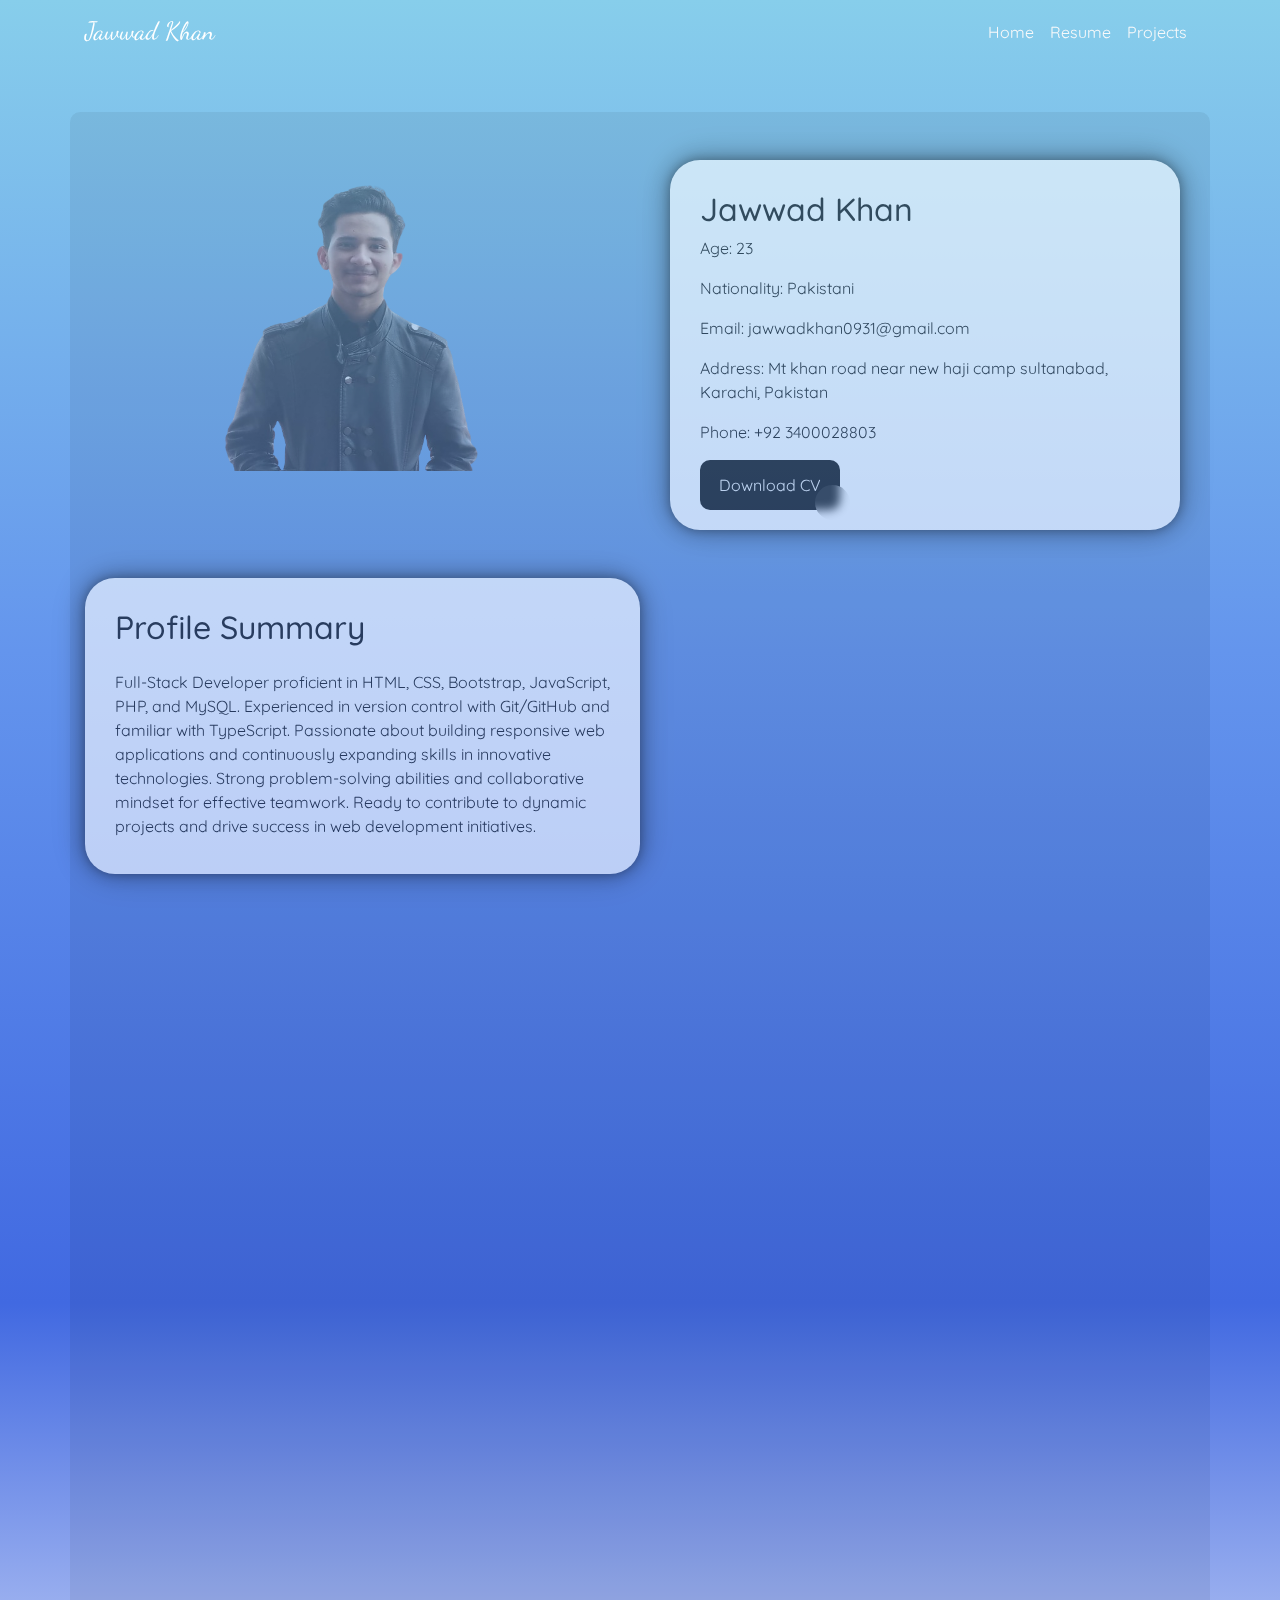
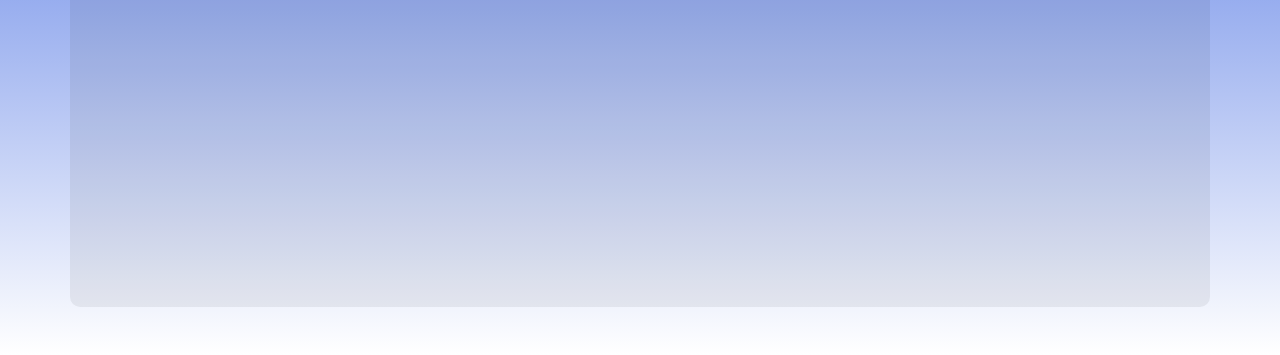
==== resume.html @ 65261dac "new addition" ====
<!DOCTYPE html>
<html lang="en">
<head>
    <meta charset="UTF-8">
    <meta name="viewport" content="width=device-width, initial-scale=1.0">
    <title>Portfolio</title>
    <link rel="icon" href="images/j.png" type="image/x-icon">
    <link rel="stylesheet" href="https://maxcdn.bootstrapcdn.com/bootstrap/4.5.2/css/bootstrap.min.css">
    <link rel="stylesheet" href="https://cdn.jsdelivr.net/npm/bootstrap-icons@1.11.1/font/bootstrap-icons.css" integrity="sha384-4LISF5TTJX/fLmGSxO53rV4miRxdg84mZsxmO8Rx5jGtp/LbrixFETvWa5a6sESd" crossorigin="anonymous">
    <link rel="stylesheet" href="index.css">
    <link rel="stylesheet" href="resume.css">
    <!-- Animation links -->
    <link rel="stylesheet" href="https://unpkg.com/aos@next/dist/aos.css" />
    <!-- google fonts -->
    <link rel="preconnect" href="https://fonts.googleapis.com">
    <link rel="preconnect" href="https://fonts.gstatic.com" crossorigin>
    <link href="https://fonts.googleapis.com/css2?family=Dancing+Script:wght@400..700&family=Montserrat:ital,wght@0,100..900;1,100..900&family=Quicksand:wght@300..700&display=swap" rel="stylesheet">

    <!-- font for name banner -->
    <link rel="preconnect" href="https://fonts.googleapis.com">
    <link rel="preconnect" href="https://fonts.gstatic.com" crossorigin>
    <link href="https://fonts.googleapis.com/css2?family=Dancing+Script:wght@400..700&family=Montserrat:ital,wght@0,100..900;1,100..900&display=swap" rel="stylesheet">
</head>
<body>
    <!-- Navigation Bar -->
    <nav class="navbar navbar-expand-lg" id="navbar" data-aos="slide-down" data-aos-duration="1500">
        <div class="container">
            <a class="navbar-brand glow-text" href="#" style="font-family: Dancing Script, cursive;font-size: 25px;">Jawwad Khan</a>
            <button class="navbar-toggler" type="button" data-toggle="collapse" data-target="#navbarNav" aria-controls="navbarNav" aria-expanded="false" aria-label="Toggle navigation">
                <span class="bi bi-menu-button-wide-fill" style="color: #fff;"></span>
            </button>
            <div class="collapse navbar-collapse" id="navbarNav">
                <ul class="navbar-nav ml-auto">
                    <li class="nav-item">
                        <a class="nav-link text-light glow-text" href="index.html">Home</a>
                    </li>
                    <li class="nav-item">
                        <a class="nav-link text-light glow-text" href="#">Resume</a>
                    </li>
                    <li class="nav-item">
                        <a class="nav-link text-light glow-text" href="project.html">Projects</a>
                    </li>
                </ul>
            </div>
        </div>
    </nav>
    <!-- Resume Section -->
    <div class="container my-5" data-aos="" data-aos-delay="20" id="resume_border">
        <div class="row">
            <div class="col-md-6 col-sm-12 col-sm-12 d-flex align-items-center justify-content-center">
                <div>
                    <img src="images/jk.png" height="300px" width="300px" alt="" data-aos="fade-in">
                </div>
            </div>
            <div class="col-md-6 col-sm-12"  data-aos="ease-in"  data-aos-duration="800">
                <div class="container mt-5">
                    <div class="row">
                        <div class="col-md-12 col-sm-12 col-xs-12">
                            <div class="col-md-12  profileSummary">
                            <div  data-aos="zoom-in"  data-aos-duration="3000">
                            <h2>Jawwad Khan</h2>
                            <p>Age: 23</p>
                            <p>Nationality: Pakistani</p>
                            <p>Email: jawwadkhan0931@gmail.com</p>
                            <p>Address: Mt khan road near new haji camp sultanabad, Karachi, Pakistan</p>
                            <p>Phone: +92 3400028803</p>
                            <a href="images/jawwadkhancv.pdf" id="cv_btn">Download CV</a>
                            </div>
                        </div>
                    </div>
                    </div>
                </div>
            </div>
        </div>
        <div class="row">    
            <div class="col-md-12 col-sm-12 mt-5" data-aos="slide-right">
                <div class="col-md-6 profileSummary">
                    <h2 class="mb-4 Underlining" data-aos="zoom-in"  data-aos-duration="3000">Profile Summary</h2>
                <p data-aos="zoom-in"  data-aos-duration="3000">Full-Stack Developer proficient in HTML, CSS, Bootstrap, JavaScript, PHP, and MySQL. Experienced in version control with Git/GitHub and familiar with TypeScript. Passionate about building responsive web applications and continuously expanding skills in innovative technologies. Strong problem-solving abilities and collaborative mindset for effective teamwork. Ready to contribute to dynamic projects and drive success in web development initiatives.</p>
                </div>
            </div>
            <div class="col-md-12 col-sm-12  mt-5 d-flex justify-content-end" data-aos="slide-left">
                <div class="col-md-6 profileSummary">
                <h2 class="mb-4 Underlining"  data-aos="zoom-in"  data-aos-duration="3000">Skills and Expertise</h2>
                <ul  data-aos="zoom-in"  data-aos-duration="3000">
                    <li>HTML/CSS</li>
                    <li>JavaScript</li>
                    <li>Responsive Design</li>
                    <li>Version Control</li>
                    <li>UI/UX Design</li>
                    <li>Testing and Debugging</li>
                    <li>Bootstrap</li>
                    <li>MySQL Workbench</li>
                    <li>PHP</li>
                </ul>
            </div>
            </div>
            <div class="col-md-12 col-sm-12 mt-5" data-aos="slide-right">
                <div class="col-md-6 profileSummary">
                <h2 class="mb-4 Underlining" data-aos="zoom-in"  data-aos-duration="3000">Education</h2>
                <div class="mb-4" data-aos="zoom-in"  data-aos-duration="3000">
                    <h5 class="fw-bold" >Aptech Clifton</h5>
                    <p>3 years higher diploma in Software Engineering</p>
                </div>
                <div class="mb-4" data-aos="zoom-in"  data-aos-duration="3000">
                    <h5 class="fw-bold" >Karachi University</h5>
                    <p>4 years bachelor's in Sociology</p>
                </div>
                <div class="mb-4" data-aos="zoom-in"  data-aos-duration="3000">
                    <h5 class="fw-bold" >SM Commerce College</h5>
                    <p>2 years intermediate in ICOM</p>
                </div>
                <div class="mb-4" data-aos="zoom-in"  data-aos-duration="3000">
                    <h5 class="fw-bold" >Star Academy Secondary School</h5>
                    <p>2 years matriculation in Bio-Science</p>
                </div>
            </div>
            </div>
            <div class="col-md-12 col-sm-12 mt-5 d-flex justify-content-end" data-aos="slide-left">
                <div class="col-md-6 profileSummary">
                <h2 class="mb-4"  data-aos="zoom-in"  data-aos-duration="3000">Social Links</h2>
                <a href="https://www.linkedin.com/in/muhammad-jawwad-khan-08bb4025b/" class="social_links"><i class="bi bi-linkedin" data-aos="zoom-in"  data-aos-duration="3000"></i></a>
                <a href="https://github.com/jawwad0931" class="social_links"><i class="bi bi-github" data-aos="zoom-in"  data-aos-duration="3000"></i></a>
            </div>
        </div>
    </div>
    </div>

    <script src="index.js"></script>
    <script src="https://code.jquery.com/jquery-3.5.1.slim.min.js"></script>
    <script src="https://cdn.jsdelivr.net/npm/@popperjs/core@2.5.4/dist/umd/popper.min.js"></script>
    <script src="https://maxcdn.bootstrapcdn.com/bootstrap/4.5.2/js/bootstrap.min.js"></script>
    <script src="https://unpkg.com/aos@next/dist/aos.js"></script>
    <script>
      AOS.init();
    </script>
</body>
</html>
---- index.css ----
@import url('https://fonts.googleapis.com/css?family=Nunito+Sans&display=swap');
/* Resetting default styles */
body {
  font-family: "Quicksand", sans-serif;
  margin: 0;
  padding: 0;
  box-sizing: border-box;
  width: 100%;
  height: auto;
}



/* Header and Navigation Styling */
.jumbotron {
  background-color: black;
}

/* Styling for text with glow effect */
.glow-text {
  text-decoration: none;
  color: white;
  position: relative;
  transition: color 0.3s ease;
}

.glow-text::before {
  content: "";
  position: absolute;
  width: 100%;
  height: 2px;
  bottom: -1px;
  left: 0;
  background: linear-gradient(to right, #ff0066, #ff6b00, #ffeb3b, #4caf50, #00bcd4, #673ab7, #ff0066);
  background-size: 300%;
  border-radius: 5px;
  opacity: 0;
  transition: opacity 0.3s ease;
}

.glow-text:hover {
  color: transparent;
}

.glow-text:hover::before {
  opacity: 1;
  animation: glow-animation 1.5s linear infinite;
}

@keyframes glow-animation {
  0% {
    background-position: 0 50%;
  }
  100% {
    background-position: 100% 50%;
  }
}

/* Social Media Icons Styling */
.Icon_ul {
  display: flex;
  justify-content: left;
  align-items: center;
  padding-left: 0;
  margin-left: 0;
}

#github,
#LinkedIn,
#facebook {
  font-size: 35px !important;
  background-color: #333;
  color: #fff;
  box-shadow: 2px 2px 2px rgba(0, 0, 0, 0.5), 10px 1px 12px rgba(0, 0, 0, 0.5), 2px 2px 10px rgba(0, 0, 0, 0.5), 2px 2px 3px rgba(0, 0, 0, 0.5), inset 2px 2px 10px rgba(0, 0, 0, 0.5), inset 2px 2px 10px rgba(0, 0, 0, 0.5), inset 2px 2px 10px rgba(0, 0, 0, 0.5), inset 2px 2px 10px rgba(0, 0, 0, 0.5);
  border-radius: 29px;
  padding: 10px 17px;
  margin: 0 0px;
  animation: animate 3s linear infinite;
  text-shadow: 0 0 50px #0072ff, 0 0 100px #0072ff, 0 0 150px #0072ff, 0 0 200px #0072ff;
}

#LinkedIn {
  animation-delay: 0.3s;
  font-size: 25px !important;
}
#facebook {
  animation-delay: 0.7s;
  font-size: 25px !important;
}
#github {
  animation-delay: 0.1s;
  font-size: 25px !important;
}

@keyframes animate {
  from {
    filter: hue-rotate(0deg);
  }
  to {
    filter: hue-rotate(360deg);
  }
}

/* Styling for the image */
.pic_img {
  border-radius: 50%;
  box-shadow: 0 0 25px 15px rgba(0, 255, 255, 0.7);
  animation: glow 2s infinite alternate;
}

@keyframes glow {
  0% {
    border-color: rgba(0, 255, 0, 0.5);
    box-shadow: 0 0 25px 15px rgba(0, 255, 0, 0.5);
  }
  25% {
    border-color: rgba(128, 0, 128, 0.5);
    box-shadow: 0 0 25px 15px rgba(128, 0, 128, 0.5);
  }
  50% {
    border-color: rgba(0, 0, 255, 0.5);
    box-shadow: 0 0 25px 15px rgba(0, 0, 255, 0.5);
  }
  100% {
    border-color: rgba(255, 0, 0, 0.5);
    box-shadow: 0 0 25px 15px rgba(255, 0, 0, 0.5);
  }
}





/* Responsive styling for smaller screens */
@media (max-width: 768px) {
  .banner_section img {
    display: none;
  }

  .social-links {
    text-align: center;
    margin-top: 20px;
  }
}
/* Resetting default styles */
body {
  font-family: Arial, sans-serif;
  margin: 0;
  padding: 0;
  box-sizing: border-box;
  background-color: black;
}

/* Header and Navigation Styling */
.jumbotron {
  background-color: black;
}

/* Styling for text with glow effect */
.glow-text {
  text-decoration: none;
  color: white;
  position: relative;
  transition: color 0.3s ease;
}

.glow-text::before {
  content: "";
  position: absolute;
  width: 100%;
  height: 2px;
  bottom: -1px;
  left: 0;
  background: linear-gradient(to right, #ff0066, #ff6b00, #ffeb3b, #4caf50, #00bcd4, #673ab7, #ff0066);
  background-size: 300%;
  border-radius: 5px;
  opacity: 0;
  transition: opacity 0.3s ease;
}

.glow-text:hover {
  color: transparent;
}

.glow-text:hover::before {
  opacity: 1;
  animation: glow-animation 1.5s linear infinite;
}

@keyframes glow-animation {
  0% {
    background-position: 0 50%;
  }
  100% {
    background-position: 100% 50%;
  }
}

/* Social Media Icons Styling */
.Icon_ul {
  display: flex;
  justify-content: left;
  align-items: center;
  padding-left: 0;
  margin-left: 0;
}

#github,
#LinkedIn,
#facebook {
  font-size: 35px;
  background-color: #333;
  color: #fff;
  box-shadow: 2px 2px 2px rgba(0, 0, 0, 0.5), 10px 1px 12px rgba(0, 0, 0, 0.5), 2px 2px 10px rgba(0, 0, 0, 0.5), 2px 2px 3px rgba(0, 0, 0, 0.5), inset 2px 2px 10px rgba(0, 0, 0, 0.5), inset 2px 2px 10px rgba(0, 0, 0, 0.5), inset 2px 2px 10px rgba(0, 0, 0, 0.5), inset 2px 2px 10px rgba(0, 0, 0, 0.5);
  border-radius: 29px;
  padding: 10px 17px;
  margin: 0 0px;
  animation: animate 3s linear infinite;
  text-shadow: 0 0 50px #0072ff, 0 0 100px #0072ff, 0 0 150px #0072ff, 0 0 200px #0072ff;
}

#LinkedIn {
  animation-delay: 0.3s;
}
#facebook {
  animation-delay: 0.7s;
}
#github {
  animation-delay: 0.1s;
}

@keyframes animate {
  from {
    filter: hue-rotate(0deg);
  }
  to {
    filter: hue-rotate(360deg);
  }
}

/* Styling for the image */
.pic_img {
  border-radius: 50%;
  box-shadow: 0 0 25px 15px rgba(0, 255, 255, 0.7);
  animation: glow 2s infinite alternate;
}

@keyframes glow {
  0% {
    border-color: rgba(0, 255, 0, 0.5);
    box-shadow: 0 0 25px 15px rgba(0, 255, 0, 0.5);
  }
  25% {
    border-color: rgba(128, 0, 128, 0.5);
    box-shadow: 0 0 25px 15px rgba(128, 0, 128, 0.5);
  }
  50% {
    border-color: rgba(0, 0, 255, 0.5);
    box-shadow: 0 0 25px 15px rgba(0, 0, 255, 0.5);
  }
  100% {
    border-color: rgba(255, 0, 0, 0.5);
    box-shadow: 0 0 25px 15px rgba(255, 0, 0, 0.5);
  }
}

/* Styling for CV button */
#cv_btn {
  all: unset;
  width: 100px;
  height: 30px;
  font-size: 16px;
  background: transparent;
  border: none;
  position: relative;
  color: #f0f0f0;
  cursor: pointer;
  z-index: 1;
  padding: 10px 20px;
  display: flex;
  align-items: center;
  justify-content: center;
  white-space: nowrap;
  user-select: none;
  -webkit-user-select: none;
  touch-action: manipulation;
}

#cv_btn::after,
#cv_btn::before {
  content: '';
  position: absolute;
  bottom: 0;
  right: 0;
  z-index: -99999;
  transition: all .4s;
}

#cv_btn::before {
  transform: translate(0%, 0%);
  width: 100%;
  height: 100%;
  background: rgb(0, 0, 0);
  border-radius: 10px;
}

#cv_btn::after {
  transform: translate(10px, 10px);
  width: 35px;
  height: 35px;
  background: #ffffff15;
  backdrop-filter: blur(5px);
  -webkit-backdrop-filter: blur(5px);
  border-radius: 50px;
}

#cv_btn:hover::before {
  transform: translate(5%, 20%);
  width: 110%;
  height: 110%;
}

#cv_btn:hover::after {
  border-radius: 10px;
  transform: translate(0, 0);
  width: 100%;
  height: 100%;
}

#cv_btn:active::after {
  transition: 0s;
  transform: translate(0, 5%);
} 

/* Social links for resume page */
.social_links {
  font-size: 30px;
  color: rgb(0, 0, 0);
  padding-top: 20px;
}

/* Border styling for resume page */



/* Responsive styling for smaller screens */
@media (max-width: 768px) {
  .banner_section img {
    display: none;
  }

  .social-links {
    text-align: center;
    margin-top: 20px;
  }
  #content_display{
    height: 500px;
  }
}
---- resume.css ----
@import url('https://fonts.googleapis.com/css?family=Nunito+Sans&display=swap');
body{
  color: #fff;
  background-image: linear-gradient(to bottom, #87CEEB, #6495ED, #4169E1, white);
  font-family: "Quicksand", sans-serif;
  font-optical-sizing: auto;
  font-style: normal;
}

/* profile Summary */
.profileSummary{
    border-radius: 30px;
    box-shadow: 0px 0px 10px rgba(0, 0, 0, 0.5), 0px 0px 20px rgba(0, 0, 0, 0.4), 0px 0px 30px rgba(0, 0, 0, 0.3), 0px 0px 40px rgba(0, 0, 0, 0.2);
    padding: 30px;
    background-color: #fff;
    color: #000;
}


/* for box hovering method */
.profileSummary {
  padding-bottom: 20px;
  transition: padding-bottom 0.3s ease-in
}

.profileSummary:hover {
  padding-bottom: 40px;
  transition-timing-function: ease-out;
}

/* Border styling for resume page */
#resume_border {
    border-radius: 10px !important;
    border: none;
    background-color: rgba(0, 0, 0, 0.1);
    opacity: 0.6;
}
/* borders for resume content */
.Underlining {
    position: relative;
  }
  
  /* Styling for the line */
  .Underlining::after {
    content: "";
    position: absolute;
    top: 50%;
    right: 0;
    width: 80px;
    height: 2px;
    background-color: #fff;
  }

  /* Social links for resume page */
.social_links {
    font-size: 30px;
    padding-top: 20px;
  }
  
  .social_links i{
    color: #000;
  }

  /* Styling for CV button */
#cv_btn {
    all: unset;
    width: 100px;
    height: 30px;
    font-size: 16px;
    background: transparent;
    border: none;
    position: relative;
    color: #f0f0f0;
    cursor: pointer;
    z-index: 1;
    padding: 10px 20px;
    display: flex;
    align-items: center;
    justify-content: center;
    white-space: nowrap;
    user-select: none;
    -webkit-user-select: none;
    touch-action: manipulation;
  }
  
  #cv_btn::after,
  #cv_btn::before {
    content: '';
    position: absolute;
    bottom: 0;
    right: 0;
    z-index: -99999;
    transition: all .4s;
  }
  
  #cv_btn::before {
    transform: translate(0%, 0%);
    width: 100%;
    height: 100%;
    background: #000;
    border-radius: 10px;
  }
  
  #cv_btn::after {
    transform: translate(10px, 10px);
    width: 35px;
    height: 35px;
    background: #ffffff15;
    backdrop-filter: blur(5px);
    -webkit-backdrop-filter: blur(5px);
    border-radius: 50px;
  }
  
  #cv_btn:hover::before {
    transform: translate(5%, 20%);
    width: 110%;
    height: 110%;
  }
  
  #cv_btn:hover::after {
    border-radius: 10px;
    transform: translate(0, 0);
    width: 100%;
    height: 100%;
  }
  
  #cv_btn:active::after {
    transition: 0s;
    transform: translate(0, 5%);
  }
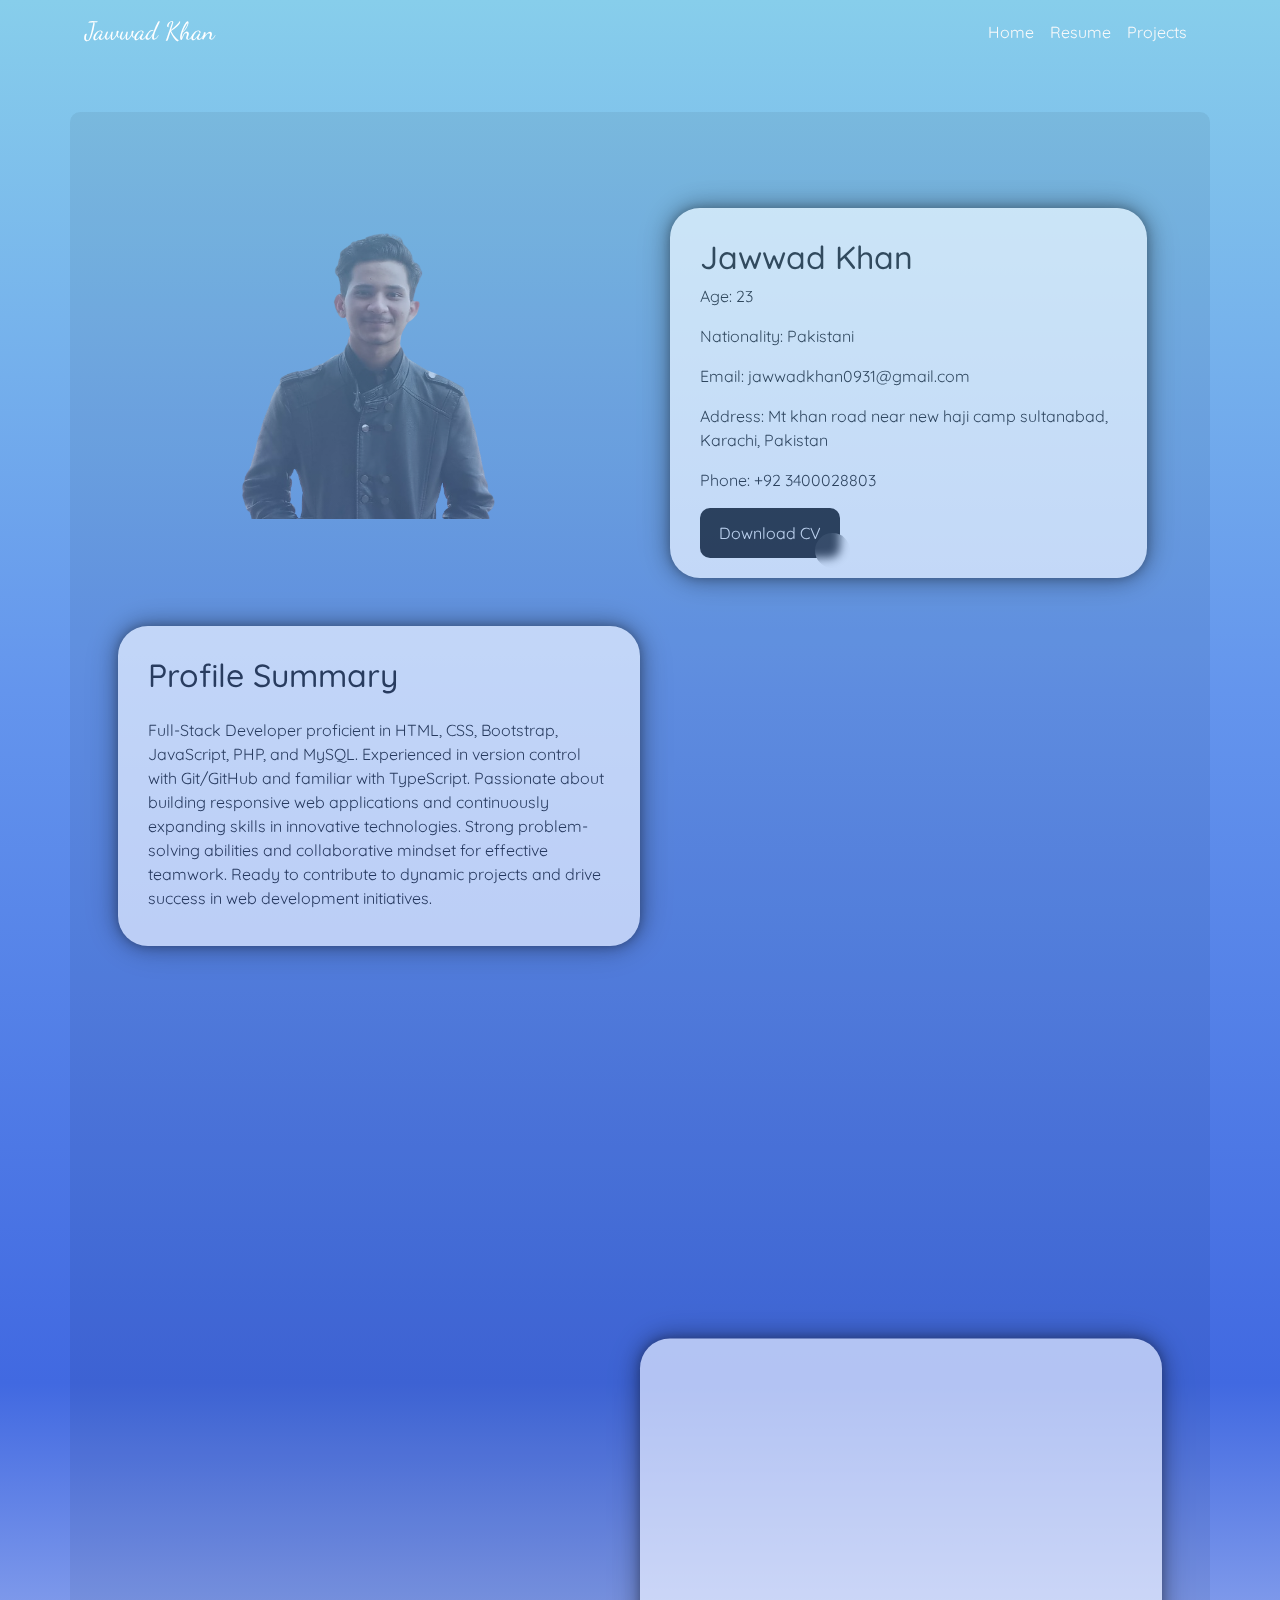
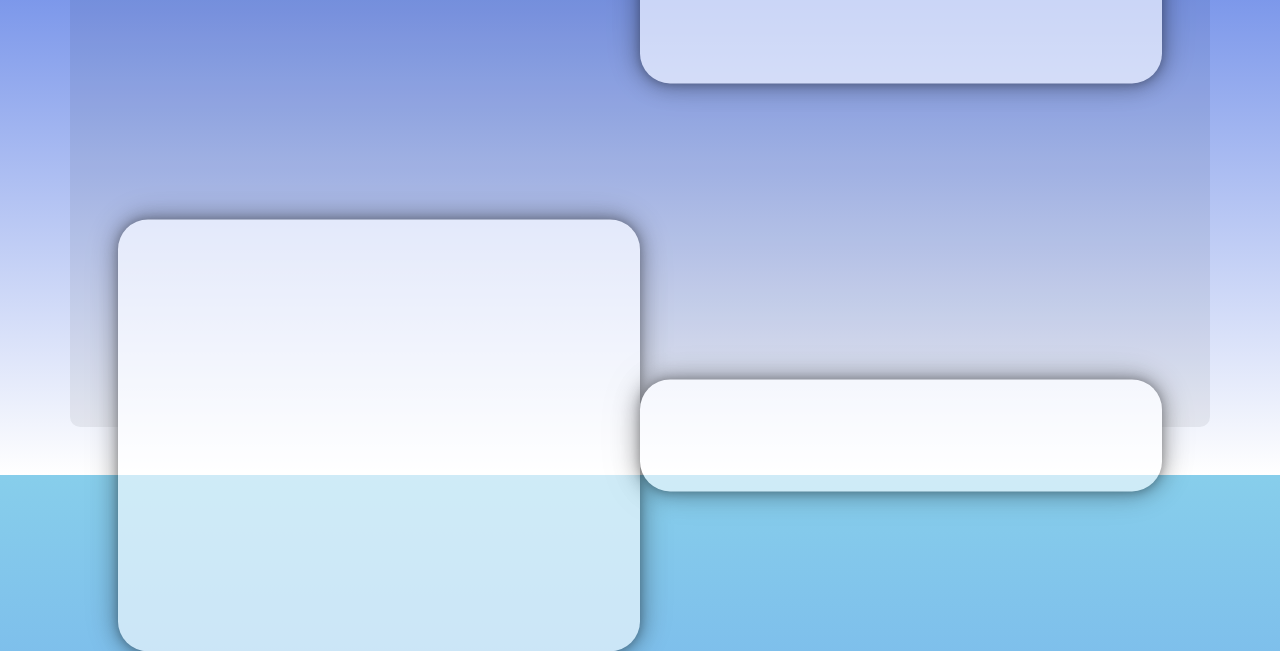
==== commit 760fe94f: "new addition" ====
--- a/resume.html
+++ b/resume.html
@@ -45,14 +45,14 @@
         </div>
     </nav>
     <!-- Resume Section -->
-    <div class="container my-5" data-aos="" data-aos-delay="20" id="resume_border">
+    <div class="container p-5 my-5" data-aos="" data-aos-delay="20" id="resume_border">
         <div class="row">
             <div class="col-md-6 col-sm-12 col-sm-12 d-flex align-items-center justify-content-center">
                 <div>
                     <img src="images/jk.png" height="300px" width="300px" alt="" data-aos="fade-in">
                 </div>
             </div>
-            <div class="col-md-6 col-sm-12"  data-aos="ease-in"  data-aos-duration="800">
+            <div class="col-md-6 col-sm-12"  data-aos="slide-up"  data-aos-duration="1000">
                 <div class="container mt-5">
                     <div class="row">
                         <div class="col-md-12 col-sm-12 col-xs-12">
@@ -64,7 +64,7 @@
                             <p>Email: jawwadkhan0931@gmail.com</p>
                             <p>Address: Mt khan road near new haji camp sultanabad, Karachi, Pakistan</p>
                             <p>Phone: +92 3400028803</p>
-                            <a href="images/jawwadkhancv.pdf" id="cv_btn">Download CV</a>
+                            <a href="images/jawwadkhan.pdf" id="cv_btn">Download CV</a>
                             </div>
                         </div>
                     </div>
@@ -73,13 +73,13 @@
             </div>
         </div>
         <div class="row">    
-            <div class="col-md-12 col-sm-12 mt-5" data-aos="slide-right">
+            <div class="col-md-12 col-sm-12 mt-5" data-aos="slide-up"  data-aos-duration="1000">
                 <div class="col-md-6 profileSummary">
                     <h2 class="mb-4 Underlining" data-aos="zoom-in"  data-aos-duration="3000">Profile Summary</h2>
                 <p data-aos="zoom-in"  data-aos-duration="3000">Full-Stack Developer proficient in HTML, CSS, Bootstrap, JavaScript, PHP, and MySQL. Experienced in version control with Git/GitHub and familiar with TypeScript. Passionate about building responsive web applications and continuously expanding skills in innovative technologies. Strong problem-solving abilities and collaborative mindset for effective teamwork. Ready to contribute to dynamic projects and drive success in web development initiatives.</p>
                 </div>
             </div>
-            <div class="col-md-12 col-sm-12  mt-5 d-flex justify-content-end" data-aos="slide-left">
+            <div class="col-md-12 col-sm-12  mt-5 d-flex justify-content-end" data-aos="slide-up"  data-aos-duration="1000">
                 <div class="col-md-6 profileSummary">
                 <h2 class="mb-4 Underlining"  data-aos="zoom-in"  data-aos-duration="3000">Skills and Expertise</h2>
                 <ul  data-aos="zoom-in"  data-aos-duration="3000">
@@ -95,7 +95,7 @@
                 </ul>
             </div>
             </div>
-            <div class="col-md-12 col-sm-12 mt-5" data-aos="slide-right">
+            <div class="col-md-12 col-sm-12 mt-5" data-aos="slide-up"  data-aos-duration="1000">
                 <div class="col-md-6 profileSummary">
                 <h2 class="mb-4 Underlining" data-aos="zoom-in"  data-aos-duration="3000">Education</h2>
                 <div class="mb-4" data-aos="zoom-in"  data-aos-duration="3000">
@@ -116,7 +116,7 @@
                 </div>
             </div>
             </div>
-            <div class="col-md-12 col-sm-12 mt-5 d-flex justify-content-end" data-aos="slide-left">
+            <div class="col-md-12 col-sm-12 mt-5 d-flex justify-content-end" data-aos="slide-up"  data-aos-duration="1000">
                 <div class="col-md-6 profileSummary">
                 <h2 class="mb-4"  data-aos="zoom-in"  data-aos-duration="3000">Social Links</h2>
                 <a href="https://www.linkedin.com/in/muhammad-jawwad-khan-08bb4025b/" class="social_links"><i class="bi bi-linkedin" data-aos="zoom-in"  data-aos-duration="3000"></i></a>
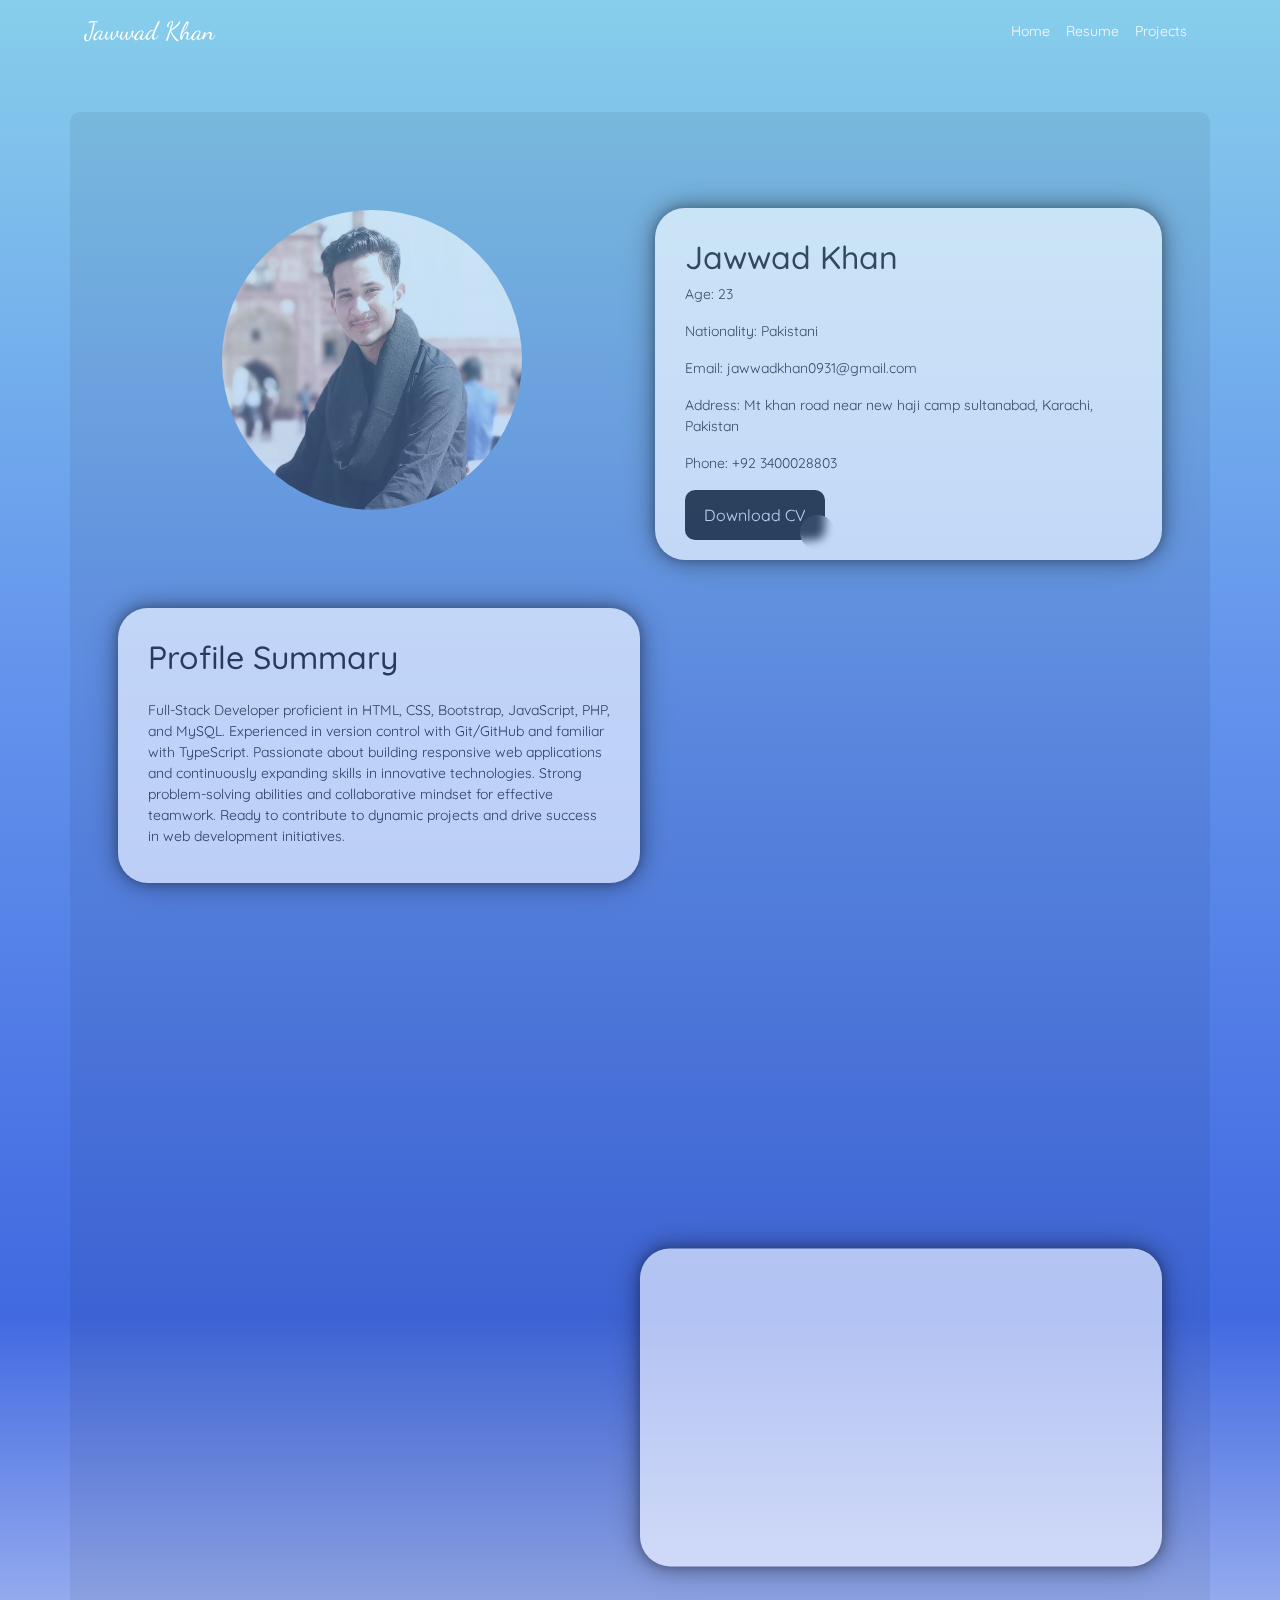
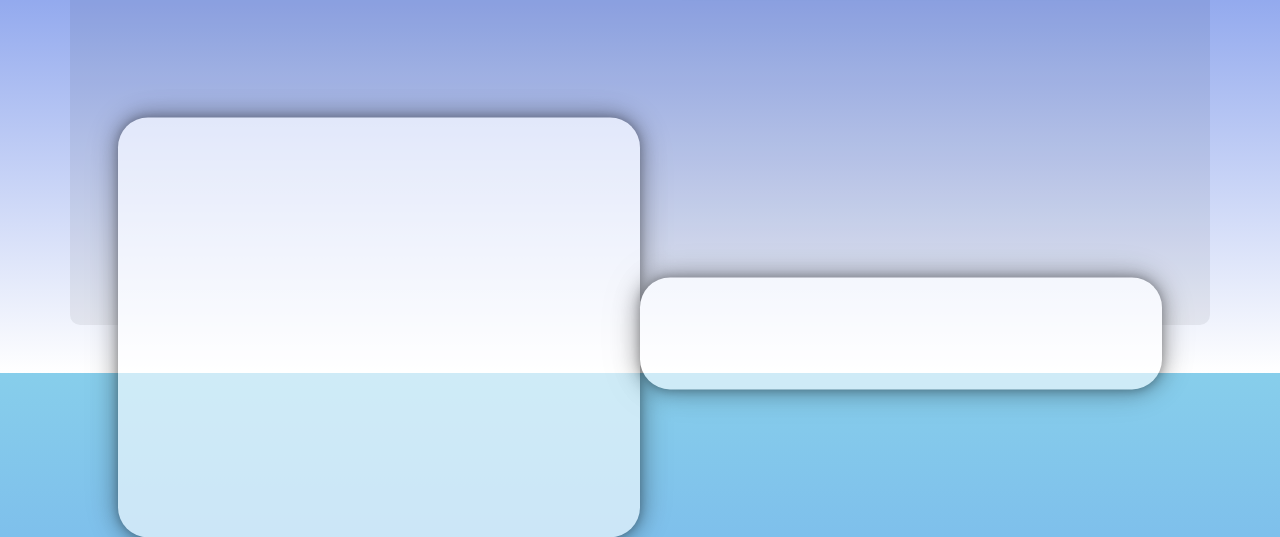
==== commit 1b9e001e: "photos added" ====
--- a/resume.html
+++ b/resume.html
@@ -49,28 +49,27 @@
         <div class="row">
             <div class="col-md-6 col-sm-12 col-sm-12 d-flex align-items-center justify-content-center">
                 <div>
-                    <img src="images/jk.png" height="300px" width="300px" alt="" data-aos="fade-in">
+                    <img src="images/jk2.jpg" height="300px" width="300px" style="border-radius: 50%;" alt="" data-aos="fade-in">
                 </div>
             </div>
-            <div class="col-md-6 col-sm-12"  data-aos="slide-up"  data-aos-duration="1000">
+            <div class="col-md-6 col-sm-12" data-aos="slide-up" data-aos-duration="1000">
                 <div class="container mt-5">
                     <div class="row">
-                        <div class="col-md-12 col-sm-12 col-xs-12">
-                            <div class="col-md-12  profileSummary">
-                            <div  data-aos="zoom-in"  data-aos-duration="3000">
-                            <h2>Jawwad Khan</h2>
-                            <p>Age: 23</p>
-                            <p>Nationality: Pakistani</p>
-                            <p>Email: jawwadkhan0931@gmail.com</p>
-                            <p>Address: Mt khan road near new haji camp sultanabad, Karachi, Pakistan</p>
-                            <p>Phone: +92 3400028803</p>
-                            <a href="images/jawwadkhan.pdf" id="cv_btn">Download CV</a>
+                        <div class="col-md-12 profileSummary">
+                            <div class="profile_data" data-aos="zoom-in" data-aos-duration="3000">
+                                <h2>Jawwad Khan</h2>
+                                <p>Age: 23</p>
+                                <p>Nationality: Pakistani</p>
+                                <p>Email: jawwadkhan0931@gmail.com</p>
+                                <p>Address: Mt khan road near new haji camp sultanabad, Karachi, Pakistan</p>
+                                <p>Phone: +92 3400028803</p>
+                                <a href="images/jawwadkhan.pdf" id="cv_btn">Download CV</a>
                             </div>
                         </div>
                     </div>
-                    </div>
                 </div>
             </div>
+            
         </div>
         <div class="row">    
             <div class="col-md-12 col-sm-12 mt-5" data-aos="slide-up"  data-aos-duration="1000">
--- a/resume.css
+++ b/resume.css
@@ -128,6 +128,28 @@
     transition: 0s;
     transform: translate(0, 5%);
   } 
+/* For screens smaller than 768px (sm breakpoint), make col-md-6 full width */
+@media (max-width: 767px) {
+  p {
+      font-size: 14px; /* Make it full width */
+  }
+  ul li{
+    font-size: 14px !important;
+  }
+}
+
+/* For screens larger than or equal to 768px (md breakpoint), retain the default width */
+@media (min-width: 768px) {
+   p {
+      /* You can adjust the width here as per your requirement */
+    font-size: 14px; /* For example, 50% width for medium screens */
+  }
+  ul li{
+    font-size: 14px !important;
+  }
+}
+
+
   
   
   